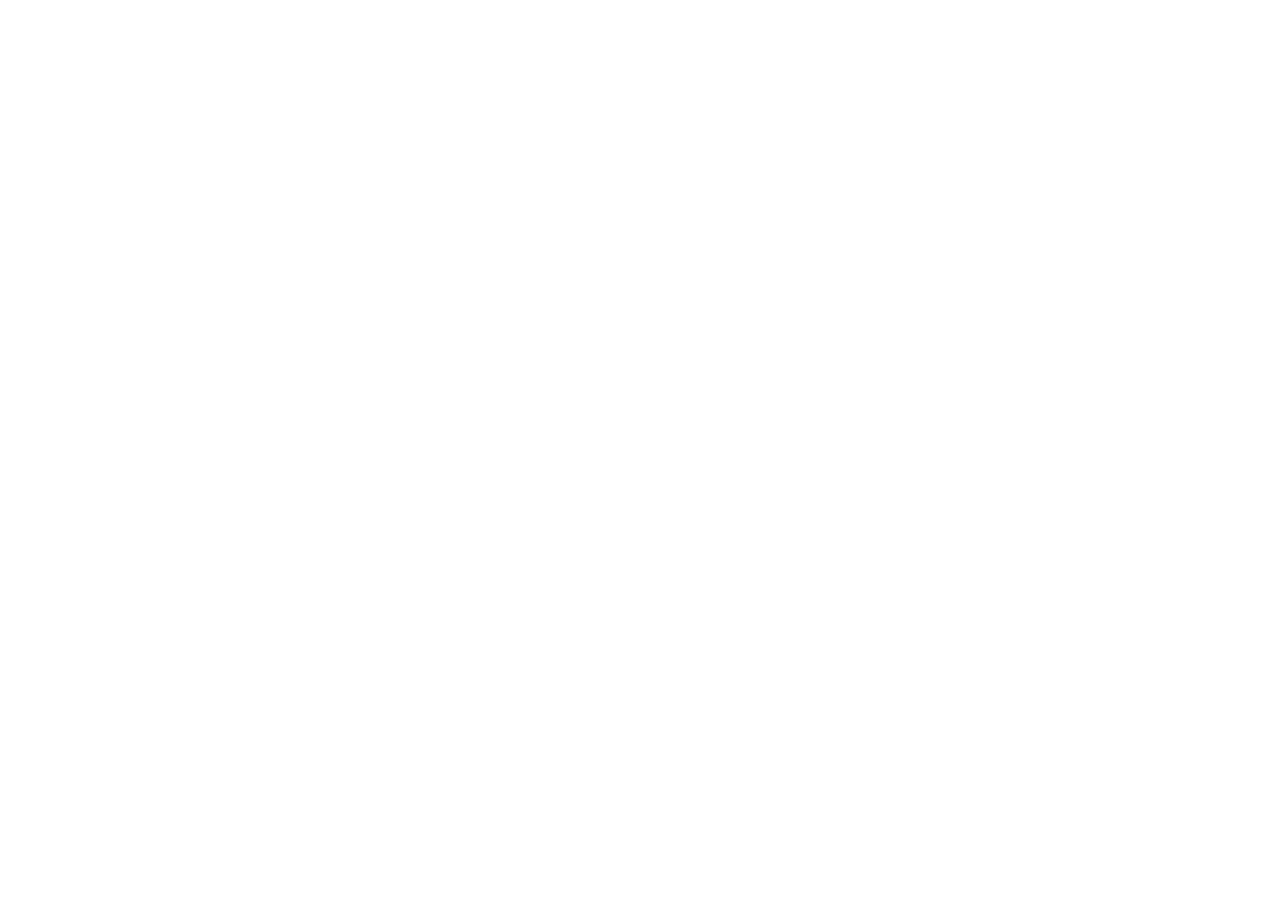
==== index.html @ 67c183ec "New project - Added folders and files" ====
<!DOCTYPE html>
<html lang="en">
<head>
    <meta charset="UTF-8">
    <meta http-equiv="X-UA-Compatible" content="IE=edge">
    <meta name="viewport" content="width=device-width, initial-scale=1.0">
    <link rel="stylesheet" href="css/style.css">
    <title>Campominato Grid</title>
</head>
<body>
    
    <script type="text/javascript" src="js/main.js"></script>
</body>
</html>
---- css/style.css ----
* {
    margin: 0;
    padding: 0;
    box-sizing: border-box;
}
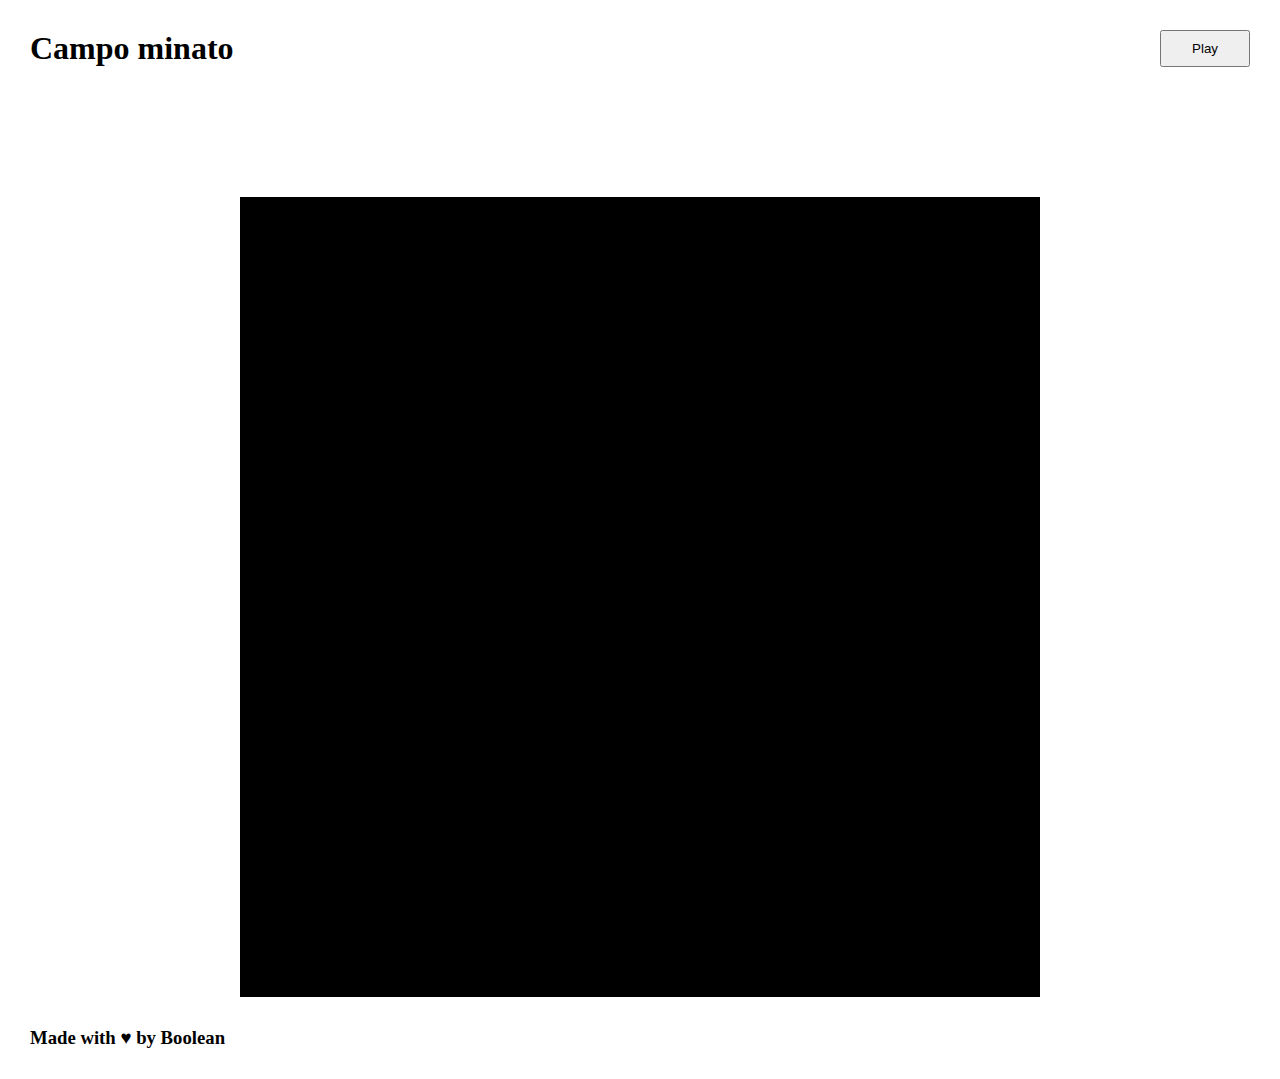
==== commit a5c4d931: "Basic html-css structure done" ====
--- a/index.html
+++ b/index.html
@@ -8,6 +8,17 @@
     <title>Campominato Grid</title>
 </head>
 <body>
+
+    <header>
+        <h1>Campo minato</h1>
+        <button>Play</button>
+    </header>
+
+    <main></main>
+
+    <footer>
+        <h3>Made with &hearts; by Boolean</h3>
+    </footer>
     
     <script type="text/javascript" src="js/main.js"></script>
 </body>
--- a/css/style.css
+++ b/css/style.css
@@ -2,4 +2,25 @@
     margin: 0;
     padding: 0;
     box-sizing: border-box;
+}
+
+header {
+    display: flex;
+    justify-content: space-between;
+    padding: 30px;
+}
+
+header button {
+    padding: 0 30px;
+}
+
+main {
+    width: 800px;
+    height: 800px;
+    margin: 100px auto 0;
+    background-color: black;
+}
+
+footer {
+    padding: 30px;
 }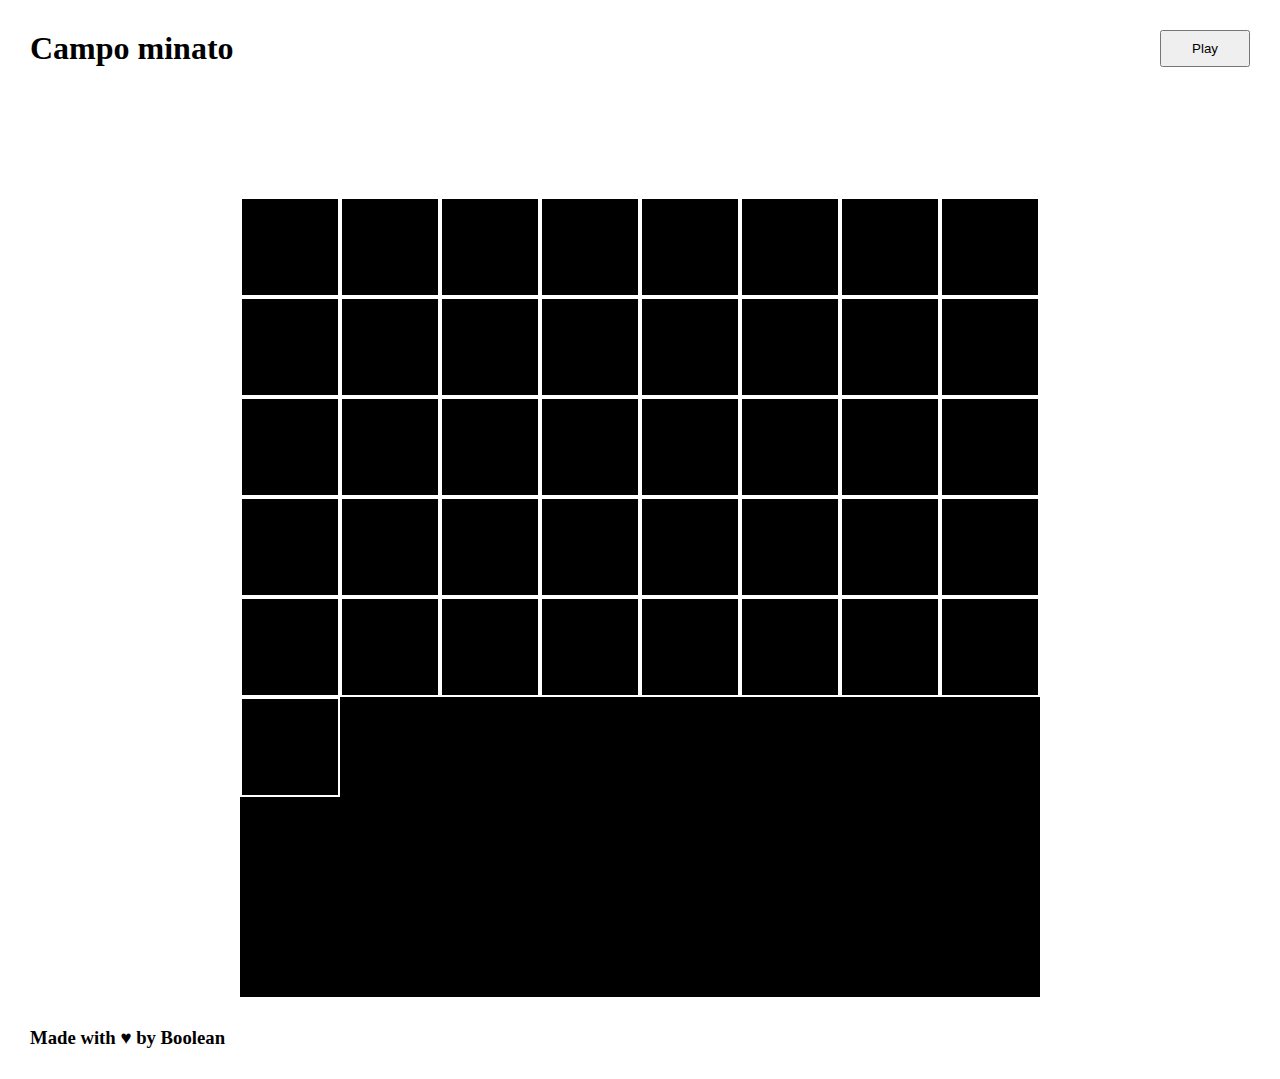
==== commit e98d739c: "Improved html-css" ====
--- a/index.html
+++ b/index.html
@@ -14,7 +14,51 @@
         <button>Play</button>
     </header>
 
-    <main></main>
+    <main>
+        <div id="container">
+            <div class="square"></div>
+            <div class="square"></div>
+            <div class="square"></div>
+            <div class="square"></div>
+            <div class="square"></div>
+            <div class="square"></div>
+            <div class="square"></div>
+            <div class="square"></div>
+            <div class="square"></div>
+            <div class="square"></div>
+            <div class="square"></div>
+            <div class="square"></div>
+            <div class="square"></div>
+            <div class="square"></div>
+            <div class="square"></div>
+            <div class="square"></div>
+            <div class="square"></div>
+            <div class="square"></div>
+            <div class="square"></div>
+            <div class="square"></div>
+            <div class="square"></div>
+            <div class="square"></div>
+            <div class="square"></div>
+            <div class="square"></div>
+            <div class="square"></div>
+            <div class="square"></div>
+            <div class="square"></div>
+            <div class="square"></div>
+            <div class="square"></div>
+            <div class="square"></div>
+            <div class="square"></div>
+            <div class="square"></div>
+            <div class="square"></div>
+            <div class="square"></div>
+            <div class="square"></div>
+            <div class="square"></div>
+            <div class="square"></div>
+            <div class="square"></div>
+            <div class="square"></div>
+            <div class="square"></div>
+            <div class="square"></div>
+        </div>
+    </main>
 
     <footer>
         <h3>Made with &hearts; by Boolean</h3>
--- a/css/style.css
+++ b/css/style.css
@@ -14,13 +14,22 @@
     padding: 0 30px;
 }
 
-main {
+#container {
     width: 800px;
     height: 800px;
     margin: 100px auto 0;
     background-color: black;
+    display: flex;
+    flex-wrap: wrap;
+    align-content: flex-start;
 }
 
 footer {
     padding: 30px;
+}
+
+.square {
+    width: calc(100% / 8);
+    height: calc(100% / 8);
+    border: 2px solid #fff;
 }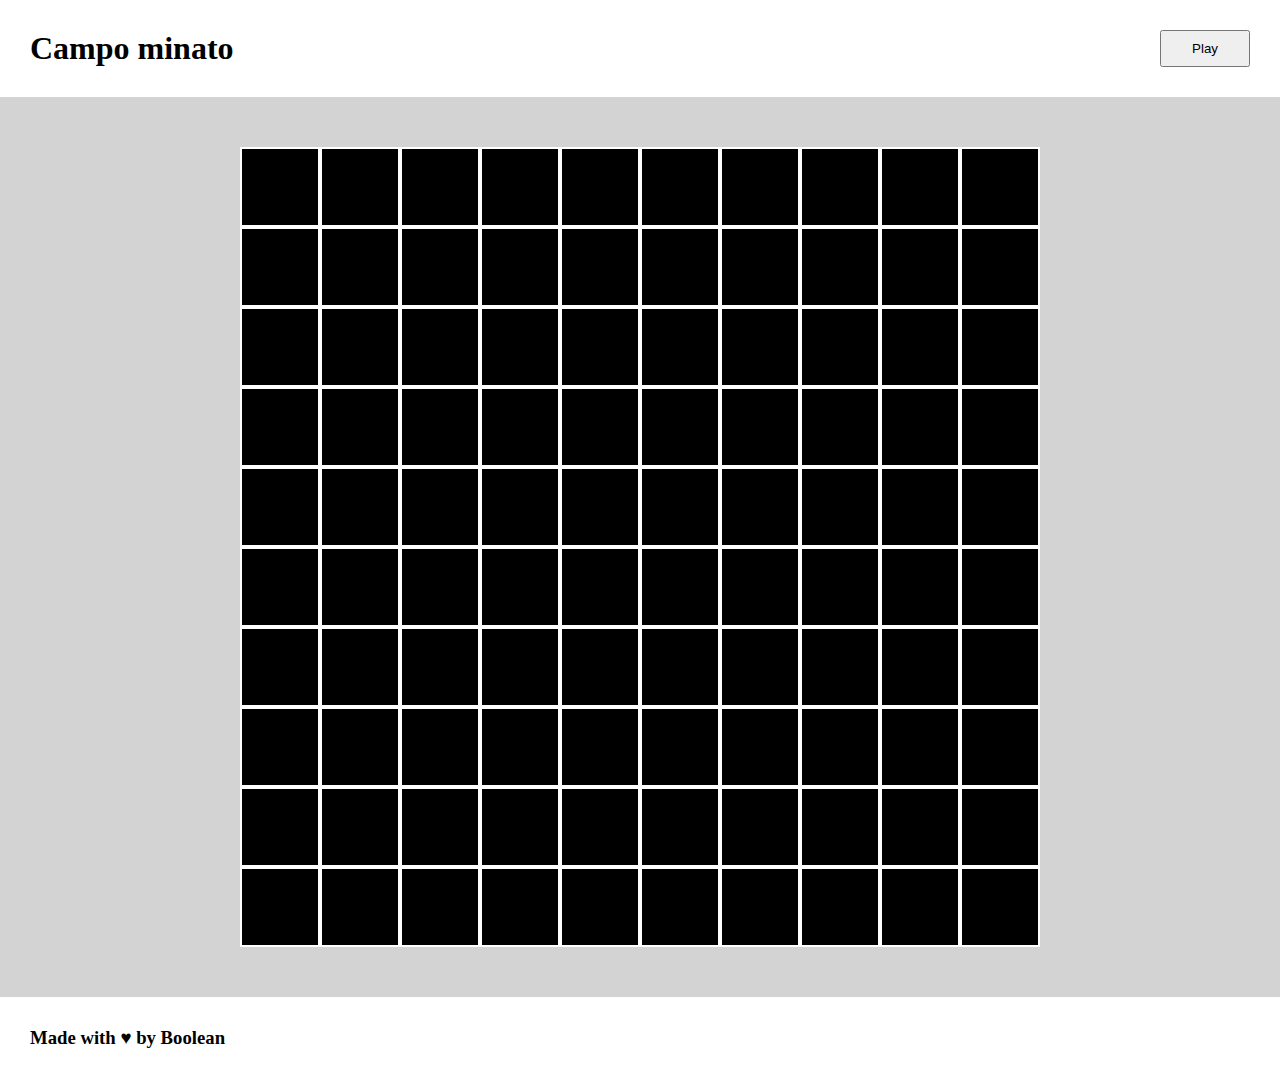
==== commit d69c4c1a: "Added dynamic <div> creation" ====
--- a/index.html
+++ b/index.html
@@ -15,48 +15,7 @@
     </header>
 
     <main>
-        <div id="container">
-            <div class="square"></div>
-            <div class="square"></div>
-            <div class="square"></div>
-            <div class="square"></div>
-            <div class="square"></div>
-            <div class="square"></div>
-            <div class="square"></div>
-            <div class="square"></div>
-            <div class="square"></div>
-            <div class="square"></div>
-            <div class="square"></div>
-            <div class="square"></div>
-            <div class="square"></div>
-            <div class="square"></div>
-            <div class="square"></div>
-            <div class="square"></div>
-            <div class="square"></div>
-            <div class="square"></div>
-            <div class="square"></div>
-            <div class="square"></div>
-            <div class="square"></div>
-            <div class="square"></div>
-            <div class="square"></div>
-            <div class="square"></div>
-            <div class="square"></div>
-            <div class="square"></div>
-            <div class="square"></div>
-            <div class="square"></div>
-            <div class="square"></div>
-            <div class="square"></div>
-            <div class="square"></div>
-            <div class="square"></div>
-            <div class="square"></div>
-            <div class="square"></div>
-            <div class="square"></div>
-            <div class="square"></div>
-            <div class="square"></div>
-            <div class="square"></div>
-            <div class="square"></div>
-            <div class="square"></div>
-            <div class="square"></div>
+        <div id="square_container">
         </div>
     </main>
 
--- a/css/style.css
+++ b/css/style.css
@@ -14,22 +14,28 @@
     padding: 0 30px;
 }
 
-#container {
+main {
+    background-color: lightgray;
+    padding: 50px 0;
+
+}
+
+#square_container {
     width: 800px;
     height: 800px;
-    margin: 100px auto 0;
+    margin: auto;
     background-color: black;
     display: flex;
     flex-wrap: wrap;
     align-content: flex-start;
 }
 
+.square {
+    width: calc(100% / 10);
+    height: calc(100% / 10);
+    border: 2px solid #fff;
+}
+
 footer {
     padding: 30px;
-}
-
-.square {
-    width: calc(100% / 8);
-    height: calc(100% / 8);
-    border: 2px solid #fff;
 }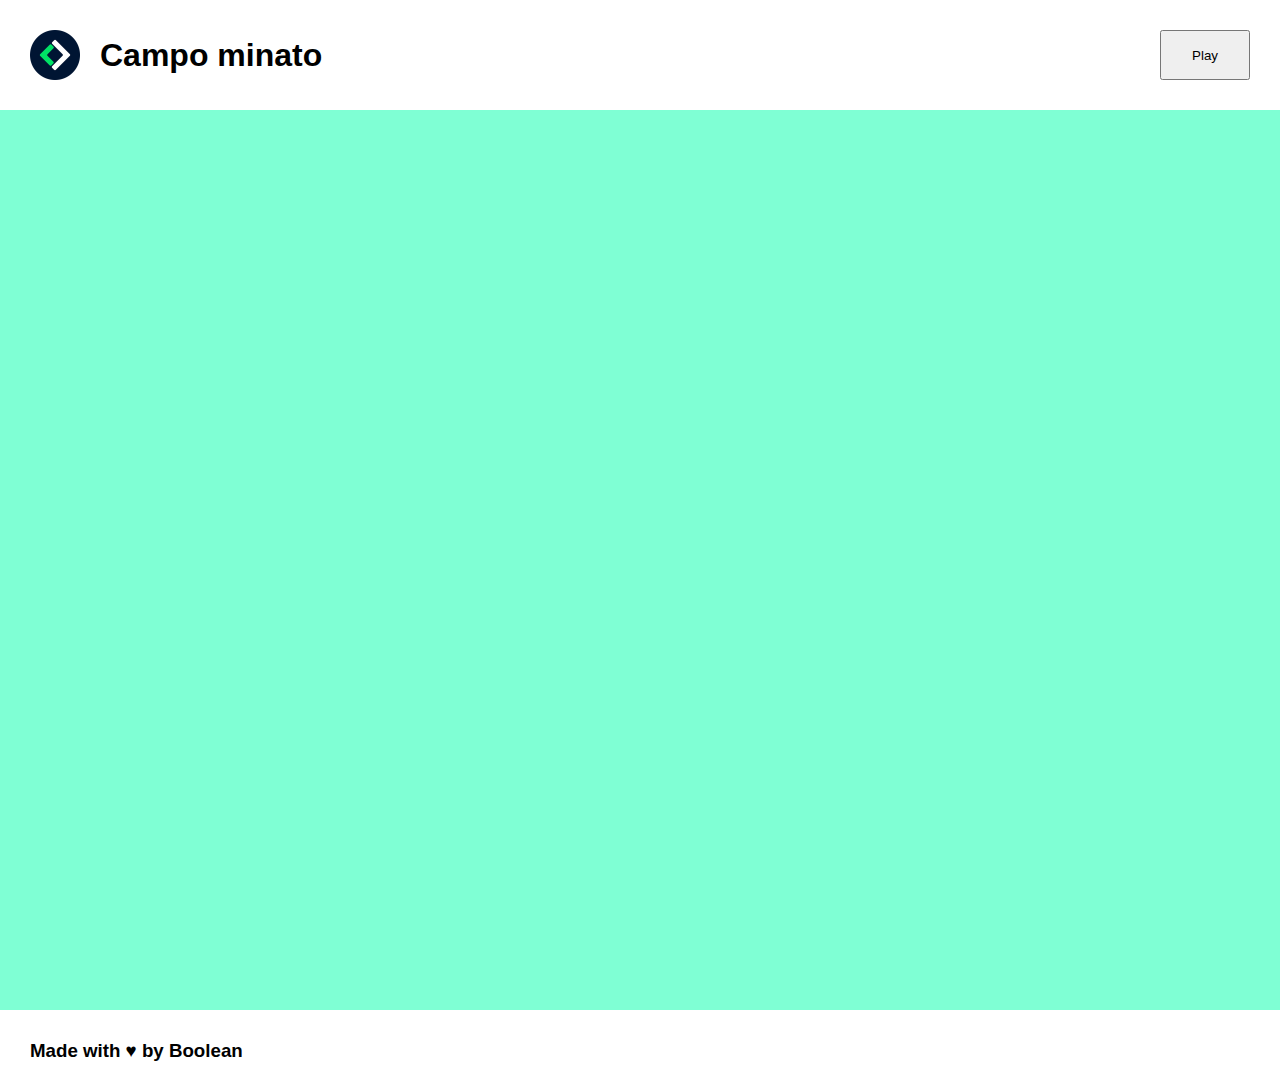
==== commit 5d1d33de: "Added logo, improved css" ====
--- a/index.html
+++ b/index.html
@@ -10,8 +10,11 @@
 <body>
 
     <header>
-        <h1>Campo minato</h1>
-        <button>Play</button>
+        <div class="h_left">
+            <img src="img/logo.png" alt="Logo">
+            <h1>Campo minato</h1>
+        </div>
+        <button id="play_btn">Play</button>
     </header>
 
     <main>
--- a/css/style.css
+++ b/css/style.css
@@ -2,6 +2,7 @@
     margin: 0;
     padding: 0;
     box-sizing: border-box;
+    font-family: sans-serif;
 }
 
 header {
@@ -10,21 +11,30 @@
     padding: 30px;
 }
 
+header .h_left {
+    display: flex;
+    justify-content: center;
+    align-items: center;
+}
+
+header img {
+    height: 50px;
+    margin-right: 20px;
+}
+
 header button {
     padding: 0 30px;
 }
 
 main {
-    background-color: lightgray;
+    background-color: #7fffd4;
     padding: 50px 0;
-
 }
 
 #square_container {
     width: 800px;
     height: 800px;
     margin: auto;
-    background-color: black;
     display: flex;
     flex-wrap: wrap;
     align-content: flex-start;
@@ -33,7 +43,13 @@
 .square {
     width: calc(100% / 10);
     height: calc(100% / 10);
-    border: 2px solid #fff;
+    border: 2px solid #000;
+    color: #000;
+    display: flex;
+    justify-content: center;
+    align-items: center;
+    font-weight: bolder;
+    font-size: 2rem;
 }
 
 footer {
